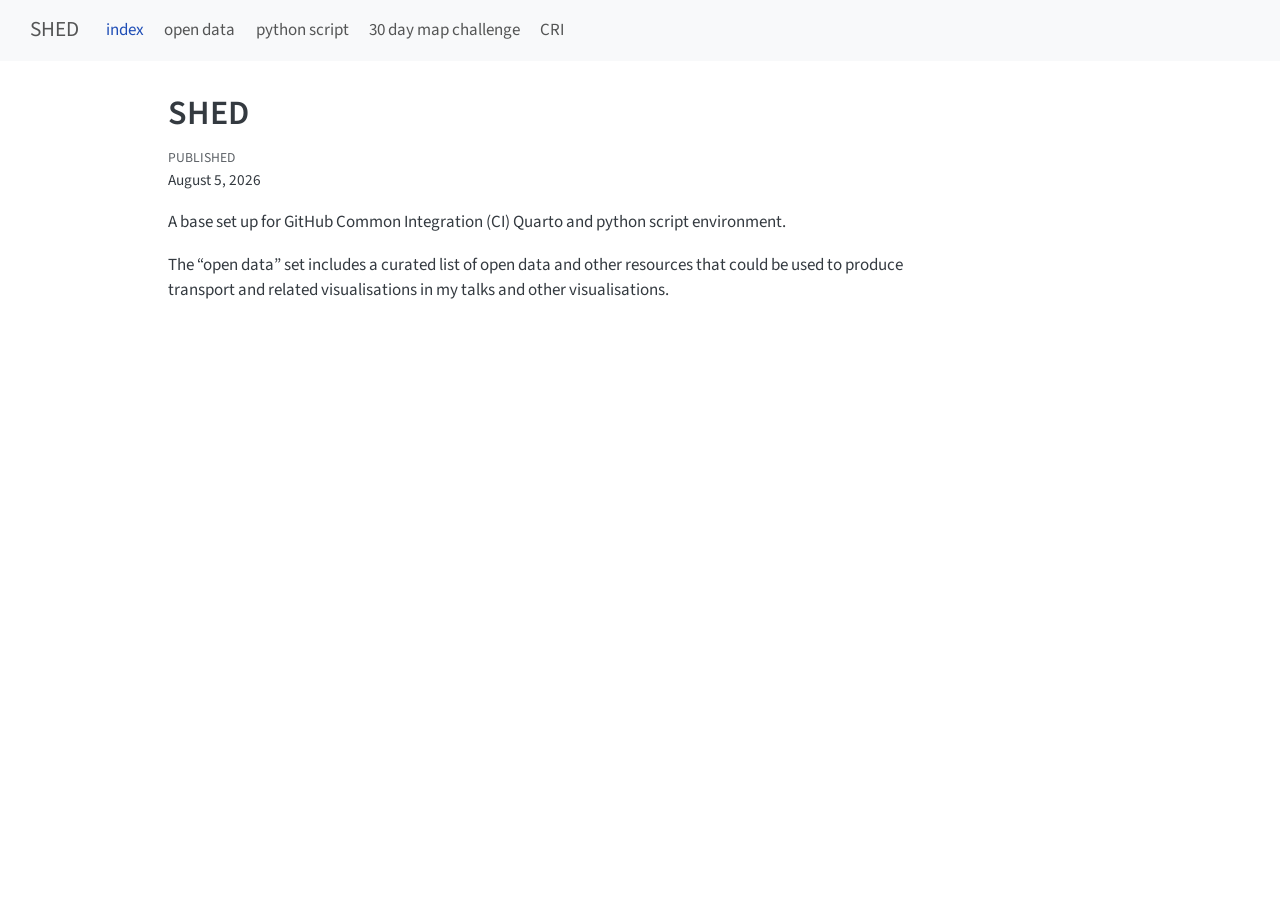
==== index.html @ ff562300 "Built site for gh-pages" ====
<!DOCTYPE html>
<html xmlns="http://www.w3.org/1999/xhtml" lang="en" xml:lang="en"><head>

<meta charset="utf-8">
<meta name="generator" content="quarto-1.5.55">

<meta name="viewport" content="width=device-width, initial-scale=1.0, user-scalable=yes">

<meta name="dcterms.date" content="2026-08-05">

<title>SHED</title>
<style>
code{white-space: pre-wrap;}
span.smallcaps{font-variant: small-caps;}
div.columns{display: flex; gap: min(4vw, 1.5em);}
div.column{flex: auto; overflow-x: auto;}
div.hanging-indent{margin-left: 1.5em; text-indent: -1.5em;}
ul.task-list{list-style: none;}
ul.task-list li input[type="checkbox"] {
  width: 0.8em;
  margin: 0 0.8em 0.2em -1em; /* quarto-specific, see https://github.com/quarto-dev/quarto-cli/issues/4556 */ 
  vertical-align: middle;
}
</style>


<script src="site_libs/quarto-nav/quarto-nav.js"></script>
<script src="site_libs/quarto-nav/headroom.min.js"></script>
<script src="site_libs/clipboard/clipboard.min.js"></script>
<script src="site_libs/quarto-search/autocomplete.umd.js"></script>
<script src="site_libs/quarto-search/fuse.min.js"></script>
<script src="site_libs/quarto-search/quarto-search.js"></script>
<meta name="quarto:offset" content="./">
<script src="site_libs/quarto-html/quarto.js"></script>
<script src="site_libs/quarto-html/popper.min.js"></script>
<script src="site_libs/quarto-html/tippy.umd.min.js"></script>
<script src="site_libs/quarto-html/anchor.min.js"></script>
<link href="site_libs/quarto-html/tippy.css" rel="stylesheet">
<link href="site_libs/quarto-html/quarto-syntax-highlighting.css" rel="stylesheet" id="quarto-text-highlighting-styles">
<script src="site_libs/bootstrap/bootstrap.min.js"></script>
<link href="site_libs/bootstrap/bootstrap-icons.css" rel="stylesheet">
<link href="site_libs/bootstrap/bootstrap.min.css" rel="stylesheet" id="quarto-bootstrap" data-mode="light">
<script id="quarto-search-options" type="application/json">{
  "location": "navbar",
  "copy-button": false,
  "collapse-after": 3,
  "panel-placement": "end",
  "type": "overlay",
  "limit": 50,
  "keyboard-shortcut": [
    "f",
    "/",
    "s"
  ],
  "show-item-context": false,
  "language": {
    "search-no-results-text": "No results",
    "search-matching-documents-text": "matching documents",
    "search-copy-link-title": "Copy link to search",
    "search-hide-matches-text": "Hide additional matches",
    "search-more-match-text": "more match in this document",
    "search-more-matches-text": "more matches in this document",
    "search-clear-button-title": "Clear",
    "search-text-placeholder": "",
    "search-detached-cancel-button-title": "Cancel",
    "search-submit-button-title": "Submit",
    "search-label": "Search"
  }
}</script>


</head>

<body class="nav-fixed">

<div id="quarto-search-results"></div>
  <header id="quarto-header" class="headroom fixed-top">
    <nav class="navbar navbar-expand-lg " data-bs-theme="dark">
      <div class="navbar-container container-fluid">
      <div class="navbar-brand-container mx-auto">
    <a class="navbar-brand" href="./index.html">
    <span class="navbar-title">SHED</span>
    </a>
  </div>
            <div id="quarto-search" class="" title="Search"></div>
          <button class="navbar-toggler" type="button" data-bs-toggle="collapse" data-bs-target="#navbarCollapse" aria-controls="navbarCollapse" role="menu" aria-expanded="false" aria-label="Toggle navigation" onclick="if (window.quartoToggleHeadroom) { window.quartoToggleHeadroom(); }">
  <span class="navbar-toggler-icon"></span>
</button>
          <div class="collapse navbar-collapse" id="navbarCollapse">
            <ul class="navbar-nav navbar-nav-scroll me-auto">
  <li class="nav-item">
    <a class="nav-link active" href="./index.html" aria-current="page"> 
<span class="menu-text">index</span></a>
  </li>  
  <li class="nav-item">
    <a class="nav-link" href="./opendata.html"> 
<span class="menu-text">open data</span></a>
  </li>  
  <li class="nav-item">
    <a class="nav-link" href="./script.html"> 
<span class="menu-text">python script</span></a>
  </li>  
  <li class="nav-item">
    <a class="nav-link" href="./30daymapchallenge.html"> 
<span class="menu-text">30 day map challenge</span></a>
  </li>  
  <li class="nav-item">
    <a class="nav-link" href="./CRI.html"> 
<span class="menu-text">CRI</span></a>
  </li>  
</ul>
          </div> <!-- /navcollapse -->
            <div class="quarto-navbar-tools">
</div>
      </div> <!-- /container-fluid -->
    </nav>
</header>
<!-- content -->
<div id="quarto-content" class="quarto-container page-columns page-rows-contents page-layout-article page-navbar">
<!-- sidebar -->
<!-- margin-sidebar -->
    <div id="quarto-margin-sidebar" class="sidebar margin-sidebar zindex-bottom">
        
    </div>
<!-- main -->
<main class="content" id="quarto-document-content">

<header id="title-block-header" class="quarto-title-block default">
<div class="quarto-title">
<h1 class="title">SHED</h1>
</div>



<div class="quarto-title-meta">

    
    <div>
    <div class="quarto-title-meta-heading">Published</div>
    <div class="quarto-title-meta-contents">
      <p class="date">August 5, 2026</p>
    </div>
  </div>
  
    
  </div>
  


</header>


<p>A base set up for GitHub Common Integration (CI) Quarto and python script environment.</p>
<p>The “open data” set includes a curated list of open data and other resources that could be used to produce transport and related visualisations in my talks and other visualisations.</p>



</main> <!-- /main -->
<script id="quarto-html-after-body" type="application/javascript">
window.document.addEventListener("DOMContentLoaded", function (event) {
  const toggleBodyColorMode = (bsSheetEl) => {
    const mode = bsSheetEl.getAttribute("data-mode");
    const bodyEl = window.document.querySelector("body");
    if (mode === "dark") {
      bodyEl.classList.add("quarto-dark");
      bodyEl.classList.remove("quarto-light");
    } else {
      bodyEl.classList.add("quarto-light");
      bodyEl.classList.remove("quarto-dark");
    }
  }
  const toggleBodyColorPrimary = () => {
    const bsSheetEl = window.document.querySelector("link#quarto-bootstrap");
    if (bsSheetEl) {
      toggleBodyColorMode(bsSheetEl);
    }
  }
  toggleBodyColorPrimary();  
  const icon = "";
  const anchorJS = new window.AnchorJS();
  anchorJS.options = {
    placement: 'right',
    icon: icon
  };
  anchorJS.add('.anchored');
  const isCodeAnnotation = (el) => {
    for (const clz of el.classList) {
      if (clz.startsWith('code-annotation-')) {                     
        return true;
      }
    }
    return false;
  }
  const onCopySuccess = function(e) {
    // button target
    const button = e.trigger;
    // don't keep focus
    button.blur();
    // flash "checked"
    button.classList.add('code-copy-button-checked');
    var currentTitle = button.getAttribute("title");
    button.setAttribute("title", "Copied!");
    let tooltip;
    if (window.bootstrap) {
      button.setAttribute("data-bs-toggle", "tooltip");
      button.setAttribute("data-bs-placement", "left");
      button.setAttribute("data-bs-title", "Copied!");
      tooltip = new bootstrap.Tooltip(button, 
        { trigger: "manual", 
          customClass: "code-copy-button-tooltip",
          offset: [0, -8]});
      tooltip.show();    
    }
    setTimeout(function() {
      if (tooltip) {
        tooltip.hide();
        button.removeAttribute("data-bs-title");
        button.removeAttribute("data-bs-toggle");
        button.removeAttribute("data-bs-placement");
      }
      button.setAttribute("title", currentTitle);
      button.classList.remove('code-copy-button-checked');
    }, 1000);
    // clear code selection
    e.clearSelection();
  }
  const getTextToCopy = function(trigger) {
      const codeEl = trigger.previousElementSibling.cloneNode(true);
      for (const childEl of codeEl.children) {
        if (isCodeAnnotation(childEl)) {
          childEl.remove();
        }
      }
      return codeEl.innerText;
  }
  const clipboard = new window.ClipboardJS('.code-copy-button:not([data-in-quarto-modal])', {
    text: getTextToCopy
  });
  clipboard.on('success', onCopySuccess);
  if (window.document.getElementById('quarto-embedded-source-code-modal')) {
    // For code content inside modals, clipBoardJS needs to be initialized with a container option
    // TODO: Check when it could be a function (https://github.com/zenorocha/clipboard.js/issues/860)
    const clipboardModal = new window.ClipboardJS('.code-copy-button[data-in-quarto-modal]', {
      text: getTextToCopy,
      container: window.document.getElementById('quarto-embedded-source-code-modal')
    });
    clipboardModal.on('success', onCopySuccess);
  }
    var localhostRegex = new RegExp(/^(?:http|https):\/\/localhost\:?[0-9]*\//);
    var mailtoRegex = new RegExp(/^mailto:/);
      var filterRegex = new RegExp("https:\/\/anisotropi4@anisotropi4\.github\.io\/shed\/");
    var isInternal = (href) => {
        return filterRegex.test(href) || localhostRegex.test(href) || mailtoRegex.test(href);
    }
    // Inspect non-navigation links and adorn them if external
 	var links = window.document.querySelectorAll('a[href]:not(.nav-link):not(.navbar-brand):not(.toc-action):not(.sidebar-link):not(.sidebar-item-toggle):not(.pagination-link):not(.no-external):not([aria-hidden]):not(.dropdown-item):not(.quarto-navigation-tool):not(.about-link)');
    for (var i=0; i<links.length; i++) {
      const link = links[i];
      if (!isInternal(link.href)) {
        // undo the damage that might have been done by quarto-nav.js in the case of
        // links that we want to consider external
        if (link.dataset.originalHref !== undefined) {
          link.href = link.dataset.originalHref;
        }
      }
    }
  function tippyHover(el, contentFn, onTriggerFn, onUntriggerFn) {
    const config = {
      allowHTML: true,
      maxWidth: 500,
      delay: 100,
      arrow: false,
      appendTo: function(el) {
          return el.parentElement;
      },
      interactive: true,
      interactiveBorder: 10,
      theme: 'quarto',
      placement: 'bottom-start',
    };
    if (contentFn) {
      config.content = contentFn;
    }
    if (onTriggerFn) {
      config.onTrigger = onTriggerFn;
    }
    if (onUntriggerFn) {
      config.onUntrigger = onUntriggerFn;
    }
    window.tippy(el, config); 
  }
  const noterefs = window.document.querySelectorAll('a[role="doc-noteref"]');
  for (var i=0; i<noterefs.length; i++) {
    const ref = noterefs[i];
    tippyHover(ref, function() {
      // use id or data attribute instead here
      let href = ref.getAttribute('data-footnote-href') || ref.getAttribute('href');
      try { href = new URL(href).hash; } catch {}
      const id = href.replace(/^#\/?/, "");
      const note = window.document.getElementById(id);
      if (note) {
        return note.innerHTML;
      } else {
        return "";
      }
    });
  }
  const xrefs = window.document.querySelectorAll('a.quarto-xref');
  const processXRef = (id, note) => {
    // Strip column container classes
    const stripColumnClz = (el) => {
      el.classList.remove("page-full", "page-columns");
      if (el.children) {
        for (const child of el.children) {
          stripColumnClz(child);
        }
      }
    }
    stripColumnClz(note)
    if (id === null || id.startsWith('sec-')) {
      // Special case sections, only their first couple elements
      const container = document.createElement("div");
      if (note.children && note.children.length > 2) {
        container.appendChild(note.children[0].cloneNode(true));
        for (let i = 1; i < note.children.length; i++) {
          const child = note.children[i];
          if (child.tagName === "P" && child.innerText === "") {
            continue;
          } else {
            container.appendChild(child.cloneNode(true));
            break;
          }
        }
        if (window.Quarto?.typesetMath) {
          window.Quarto.typesetMath(container);
        }
        return container.innerHTML
      } else {
        if (window.Quarto?.typesetMath) {
          window.Quarto.typesetMath(note);
        }
        return note.innerHTML;
      }
    } else {
      // Remove any anchor links if they are present
      const anchorLink = note.querySelector('a.anchorjs-link');
      if (anchorLink) {
        anchorLink.remove();
      }
      if (window.Quarto?.typesetMath) {
        window.Quarto.typesetMath(note);
      }
      // TODO in 1.5, we should make sure this works without a callout special case
      if (note.classList.contains("callout")) {
        return note.outerHTML;
      } else {
        return note.innerHTML;
      }
    }
  }
  for (var i=0; i<xrefs.length; i++) {
    const xref = xrefs[i];
    tippyHover(xref, undefined, function(instance) {
      instance.disable();
      let url = xref.getAttribute('href');
      let hash = undefined; 
      if (url.startsWith('#')) {
        hash = url;
      } else {
        try { hash = new URL(url).hash; } catch {}
      }
      if (hash) {
        const id = hash.replace(/^#\/?/, "");
        const note = window.document.getElementById(id);
        if (note !== null) {
          try {
            const html = processXRef(id, note.cloneNode(true));
            instance.setContent(html);
          } finally {
            instance.enable();
            instance.show();
          }
        } else {
          // See if we can fetch this
          fetch(url.split('#')[0])
          .then(res => res.text())
          .then(html => {
            const parser = new DOMParser();
            const htmlDoc = parser.parseFromString(html, "text/html");
            const note = htmlDoc.getElementById(id);
            if (note !== null) {
              const html = processXRef(id, note);
              instance.setContent(html);
            } 
          }).finally(() => {
            instance.enable();
            instance.show();
          });
        }
      } else {
        // See if we can fetch a full url (with no hash to target)
        // This is a special case and we should probably do some content thinning / targeting
        fetch(url)
        .then(res => res.text())
        .then(html => {
          const parser = new DOMParser();
          const htmlDoc = parser.parseFromString(html, "text/html");
          const note = htmlDoc.querySelector('main.content');
          if (note !== null) {
            // This should only happen for chapter cross references
            // (since there is no id in the URL)
            // remove the first header
            if (note.children.length > 0 && note.children[0].tagName === "HEADER") {
              note.children[0].remove();
            }
            const html = processXRef(null, note);
            instance.setContent(html);
          } 
        }).finally(() => {
          instance.enable();
          instance.show();
        });
      }
    }, function(instance) {
    });
  }
      let selectedAnnoteEl;
      const selectorForAnnotation = ( cell, annotation) => {
        let cellAttr = 'data-code-cell="' + cell + '"';
        let lineAttr = 'data-code-annotation="' +  annotation + '"';
        const selector = 'span[' + cellAttr + '][' + lineAttr + ']';
        return selector;
      }
      const selectCodeLines = (annoteEl) => {
        const doc = window.document;
        const targetCell = annoteEl.getAttribute("data-target-cell");
        const targetAnnotation = annoteEl.getAttribute("data-target-annotation");
        const annoteSpan = window.document.querySelector(selectorForAnnotation(targetCell, targetAnnotation));
        const lines = annoteSpan.getAttribute("data-code-lines").split(",");
        const lineIds = lines.map((line) => {
          return targetCell + "-" + line;
        })
        let top = null;
        let height = null;
        let parent = null;
        if (lineIds.length > 0) {
            //compute the position of the single el (top and bottom and make a div)
            const el = window.document.getElementById(lineIds[0]);
            top = el.offsetTop;
            height = el.offsetHeight;
            parent = el.parentElement.parentElement;
          if (lineIds.length > 1) {
            const lastEl = window.document.getElementById(lineIds[lineIds.length - 1]);
            const bottom = lastEl.offsetTop + lastEl.offsetHeight;
            height = bottom - top;
          }
          if (top !== null && height !== null && parent !== null) {
            // cook up a div (if necessary) and position it 
            let div = window.document.getElementById("code-annotation-line-highlight");
            if (div === null) {
              div = window.document.createElement("div");
              div.setAttribute("id", "code-annotation-line-highlight");
              div.style.position = 'absolute';
              parent.appendChild(div);
            }
            div.style.top = top - 2 + "px";
            div.style.height = height + 4 + "px";
            div.style.left = 0;
            let gutterDiv = window.document.getElementById("code-annotation-line-highlight-gutter");
            if (gutterDiv === null) {
              gutterDiv = window.document.createElement("div");
              gutterDiv.setAttribute("id", "code-annotation-line-highlight-gutter");
              gutterDiv.style.position = 'absolute';
              const codeCell = window.document.getElementById(targetCell);
              const gutter = codeCell.querySelector('.code-annotation-gutter');
              gutter.appendChild(gutterDiv);
            }
            gutterDiv.style.top = top - 2 + "px";
            gutterDiv.style.height = height + 4 + "px";
          }
          selectedAnnoteEl = annoteEl;
        }
      };
      const unselectCodeLines = () => {
        const elementsIds = ["code-annotation-line-highlight", "code-annotation-line-highlight-gutter"];
        elementsIds.forEach((elId) => {
          const div = window.document.getElementById(elId);
          if (div) {
            div.remove();
          }
        });
        selectedAnnoteEl = undefined;
      };
        // Handle positioning of the toggle
    window.addEventListener(
      "resize",
      throttle(() => {
        elRect = undefined;
        if (selectedAnnoteEl) {
          selectCodeLines(selectedAnnoteEl);
        }
      }, 10)
    );
    function throttle(fn, ms) {
    let throttle = false;
    let timer;
      return (...args) => {
        if(!throttle) { // first call gets through
            fn.apply(this, args);
            throttle = true;
        } else { // all the others get throttled
            if(timer) clearTimeout(timer); // cancel #2
            timer = setTimeout(() => {
              fn.apply(this, args);
              timer = throttle = false;
            }, ms);
        }
      };
    }
      // Attach click handler to the DT
      const annoteDls = window.document.querySelectorAll('dt[data-target-cell]');
      for (const annoteDlNode of annoteDls) {
        annoteDlNode.addEventListener('click', (event) => {
          const clickedEl = event.target;
          if (clickedEl !== selectedAnnoteEl) {
            unselectCodeLines();
            const activeEl = window.document.querySelector('dt[data-target-cell].code-annotation-active');
            if (activeEl) {
              activeEl.classList.remove('code-annotation-active');
            }
            selectCodeLines(clickedEl);
            clickedEl.classList.add('code-annotation-active');
          } else {
            // Unselect the line
            unselectCodeLines();
            clickedEl.classList.remove('code-annotation-active');
          }
        });
      }
  const findCites = (el) => {
    const parentEl = el.parentElement;
    if (parentEl) {
      const cites = parentEl.dataset.cites;
      if (cites) {
        return {
          el,
          cites: cites.split(' ')
        };
      } else {
        return findCites(el.parentElement)
      }
    } else {
      return undefined;
    }
  };
  var bibliorefs = window.document.querySelectorAll('a[role="doc-biblioref"]');
  for (var i=0; i<bibliorefs.length; i++) {
    const ref = bibliorefs[i];
    const citeInfo = findCites(ref);
    if (citeInfo) {
      tippyHover(citeInfo.el, function() {
        var popup = window.document.createElement('div');
        citeInfo.cites.forEach(function(cite) {
          var citeDiv = window.document.createElement('div');
          citeDiv.classList.add('hanging-indent');
          citeDiv.classList.add('csl-entry');
          var biblioDiv = window.document.getElementById('ref-' + cite);
          if (biblioDiv) {
            citeDiv.innerHTML = biblioDiv.innerHTML;
          }
          popup.appendChild(citeDiv);
        });
        return popup.innerHTML;
      });
    }
  }
});
</script>
</div> <!-- /content -->




</body></html>
---- site_libs/quarto-html/tippy.css ----
.tippy-box[data-animation=fade][data-state=hidden]{opacity:0}[data-tippy-root]{max-width:calc(100vw - 10px)}.tippy-box{position:relative;background-color:#333;color:#fff;border-radius:4px;font-size:14px;line-height:1.4;white-space:normal;outline:0;transition-property:transform,visibility,opacity}.tippy-box[data-placement^=top]>.tippy-arrow{bottom:0}.tippy-box[data-placement^=top]>.tippy-arrow:before{bottom:-7px;left:0;border-width:8px 8px 0;border-top-color:initial;transform-origin:center top}.tippy-box[data-placement^=bottom]>.tippy-arrow{top:0}.tippy-box[data-placement^=bottom]>.tippy-arrow:before{top:-7px;left:0;border-width:0 8px 8px;border-bottom-color:initial;transform-origin:center bottom}.tippy-box[data-placement^=left]>.tippy-arrow{right:0}.tippy-box[data-placement^=left]>.tippy-arrow:before{border-width:8px 0 8px 8px;border-left-color:initial;right:-7px;transform-origin:center left}.tippy-box[data-placement^=right]>.tippy-arrow{left:0}.tippy-box[data-placement^=right]>.tippy-arrow:before{left:-7px;border-width:8px 8px 8px 0;border-right-color:initial;transform-origin:center right}.tippy-box[data-inertia][data-state=visible]{transition-timing-function:cubic-bezier(.54,1.5,.38,1.11)}.tippy-arrow{width:16px;height:16px;color:#333}.tippy-arrow:before{content:"";position:absolute;border-color:transparent;border-style:solid}.tippy-content{position:relative;padding:5px 9px;z-index:1}
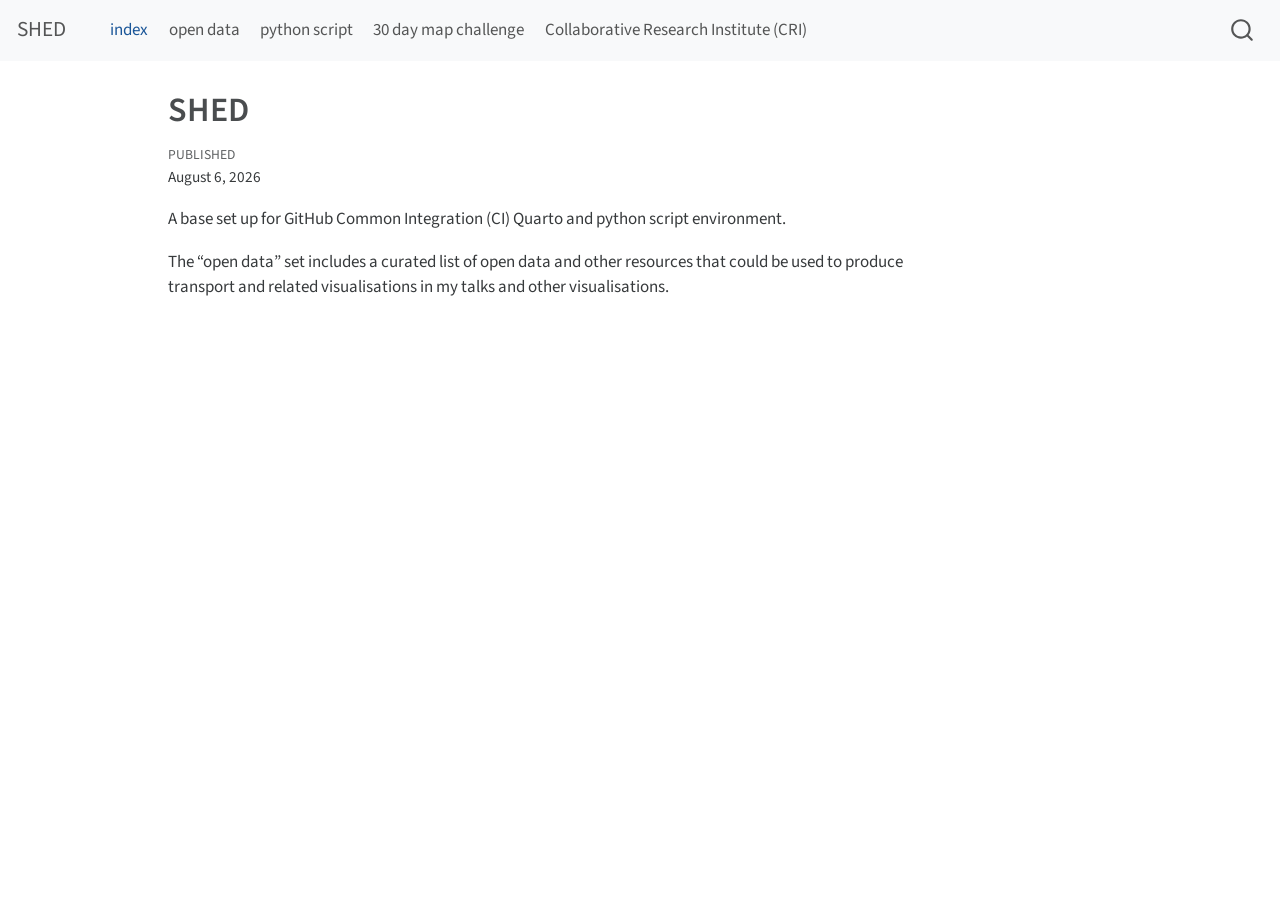
==== commit 851907a7: "Built site for gh-pages" ====
--- a/index.html
+++ b/index.html
@@ -2,11 +2,11 @@
 <html xmlns="http://www.w3.org/1999/xhtml" lang="en" xml:lang="en"><head>
 
 <meta charset="utf-8">
-<meta name="generator" content="quarto-1.5.55">
+<meta name="generator" content="quarto-1.3.340">
 
 <meta name="viewport" content="width=device-width, initial-scale=1.0, user-scalable=yes">
 
-<meta name="dcterms.date" content="2026-08-05">
+<meta name="dcterms.date" content="2026-08-06">
 
 <title>SHED</title>
 <style>
@@ -46,13 +46,7 @@
   "collapse-after": 3,
   "panel-placement": "end",
   "type": "overlay",
-  "limit": 50,
-  "keyboard-shortcut": [
-    "f",
-    "/",
-    "s"
-  ],
-  "show-item-context": false,
+  "limit": 20,
   "language": {
     "search-no-results-text": "No results",
     "search-matching-documents-text": "matching documents",
@@ -61,10 +55,8 @@
     "search-more-match-text": "more match in this document",
     "search-more-matches-text": "more matches in this document",
     "search-clear-button-title": "Clear",
-    "search-text-placeholder": "",
     "search-detached-cancel-button-title": "Cancel",
-    "search-submit-button-title": "Submit",
-    "search-label": "Search"
+    "search-submit-button-title": "Submit"
   }
 }</script>
 
@@ -75,43 +67,43 @@
 
 <div id="quarto-search-results"></div>
   <header id="quarto-header" class="headroom fixed-top">
-    <nav class="navbar navbar-expand-lg " data-bs-theme="dark">
+    <nav class="navbar navbar-expand-lg navbar-dark ">
       <div class="navbar-container container-fluid">
-      <div class="navbar-brand-container mx-auto">
+      <div class="navbar-brand-container">
     <a class="navbar-brand" href="./index.html">
     <span class="navbar-title">SHED</span>
     </a>
   </div>
             <div id="quarto-search" class="" title="Search"></div>
-          <button class="navbar-toggler" type="button" data-bs-toggle="collapse" data-bs-target="#navbarCollapse" aria-controls="navbarCollapse" role="menu" aria-expanded="false" aria-label="Toggle navigation" onclick="if (window.quartoToggleHeadroom) { window.quartoToggleHeadroom(); }">
+          <button class="navbar-toggler" type="button" data-bs-toggle="collapse" data-bs-target="#navbarCollapse" aria-controls="navbarCollapse" aria-expanded="false" aria-label="Toggle navigation" onclick="if (window.quartoToggleHeadroom) { window.quartoToggleHeadroom(); }">
   <span class="navbar-toggler-icon"></span>
 </button>
           <div class="collapse navbar-collapse" id="navbarCollapse">
             <ul class="navbar-nav navbar-nav-scroll me-auto">
   <li class="nav-item">
-    <a class="nav-link active" href="./index.html" aria-current="page"> 
-<span class="menu-text">index</span></a>
-  </li>  
-  <li class="nav-item">
-    <a class="nav-link" href="./opendata.html"> 
-<span class="menu-text">open data</span></a>
-  </li>  
-  <li class="nav-item">
-    <a class="nav-link" href="./script.html"> 
-<span class="menu-text">python script</span></a>
-  </li>  
-  <li class="nav-item">
-    <a class="nav-link" href="./30daymapchallenge.html"> 
-<span class="menu-text">30 day map challenge</span></a>
-  </li>  
-  <li class="nav-item">
-    <a class="nav-link" href="./CRI.html"> 
-<span class="menu-text">CRI</span></a>
+    <a class="nav-link active" href="./index.html" rel="" target="" aria-current="page">
+ <span class="menu-text">index</span></a>
+  </li>  
+  <li class="nav-item">
+    <a class="nav-link" href="./opendata.html" rel="" target="">
+ <span class="menu-text">open data</span></a>
+  </li>  
+  <li class="nav-item">
+    <a class="nav-link" href="./script.html" rel="" target="">
+ <span class="menu-text">python script</span></a>
+  </li>  
+  <li class="nav-item">
+    <a class="nav-link" href="./30daymapchallenge.html" rel="" target="">
+ <span class="menu-text">30 day map challenge</span></a>
+  </li>  
+  <li class="nav-item">
+    <a class="nav-link" href="./CRI.qmd" rel="" target="">
+ <span class="menu-text">Collaborative Research Institute (CRI)</span></a>
   </li>  
 </ul>
+            <div class="quarto-navbar-tools ms-auto">
+</div>
           </div> <!-- /navcollapse -->
-            <div class="quarto-navbar-tools">
-</div>
       </div> <!-- /container-fluid -->
     </nav>
 </header>
@@ -119,7 +111,7 @@
 <div id="quarto-content" class="quarto-container page-columns page-rows-contents page-layout-article page-navbar">
 <!-- sidebar -->
 <!-- margin-sidebar -->
-    <div id="quarto-margin-sidebar" class="sidebar margin-sidebar zindex-bottom">
+    <div id="quarto-margin-sidebar" class="sidebar margin-sidebar">
         
     </div>
 <!-- main -->
@@ -138,7 +130,7 @@
     <div>
     <div class="quarto-title-meta-heading">Published</div>
     <div class="quarto-title-meta-contents">
-      <p class="date">August 5, 2026</p>
+      <p class="date">August 6, 2026</p>
     </div>
   </div>
   
@@ -146,9 +138,7 @@
   </div>
   
 
-
 </header>
-
 
 <p>A base set up for GitHub Common Integration (CI) Quarto and python script environment.</p>
 <p>The “open data” set includes a curated list of open data and other resources that could be used to produce transport and related visualisations in my talks and other visualisations.</p>
@@ -191,7 +181,18 @@
     }
     return false;
   }
-  const onCopySuccess = function(e) {
+  const clipboard = new window.ClipboardJS('.code-copy-button', {
+    text: function(trigger) {
+      const codeEl = trigger.previousElementSibling.cloneNode(true);
+      for (const childEl of codeEl.children) {
+        if (isCodeAnnotation(childEl)) {
+          childEl.remove();
+        }
+      }
+      return codeEl.innerText;
+    }
+  });
+  clipboard.on('success', function(e) {
     // button target
     const button = e.trigger;
     // don't keep focus
@@ -223,50 +224,11 @@
     }, 1000);
     // clear code selection
     e.clearSelection();
-  }
-  const getTextToCopy = function(trigger) {
-      const codeEl = trigger.previousElementSibling.cloneNode(true);
-      for (const childEl of codeEl.children) {
-        if (isCodeAnnotation(childEl)) {
-          childEl.remove();
-        }
-      }
-      return codeEl.innerText;
-  }
-  const clipboard = new window.ClipboardJS('.code-copy-button:not([data-in-quarto-modal])', {
-    text: getTextToCopy
   });
-  clipboard.on('success', onCopySuccess);
-  if (window.document.getElementById('quarto-embedded-source-code-modal')) {
-    // For code content inside modals, clipBoardJS needs to be initialized with a container option
-    // TODO: Check when it could be a function (https://github.com/zenorocha/clipboard.js/issues/860)
-    const clipboardModal = new window.ClipboardJS('.code-copy-button[data-in-quarto-modal]', {
-      text: getTextToCopy,
-      container: window.document.getElementById('quarto-embedded-source-code-modal')
-    });
-    clipboardModal.on('success', onCopySuccess);
-  }
-    var localhostRegex = new RegExp(/^(?:http|https):\/\/localhost\:?[0-9]*\//);
-    var mailtoRegex = new RegExp(/^mailto:/);
-      var filterRegex = new RegExp("https:\/\/anisotropi4@anisotropi4\.github\.io\/shed\/");
-    var isInternal = (href) => {
-        return filterRegex.test(href) || localhostRegex.test(href) || mailtoRegex.test(href);
-    }
-    // Inspect non-navigation links and adorn them if external
- 	var links = window.document.querySelectorAll('a[href]:not(.nav-link):not(.navbar-brand):not(.toc-action):not(.sidebar-link):not(.sidebar-item-toggle):not(.pagination-link):not(.no-external):not([aria-hidden]):not(.dropdown-item):not(.quarto-navigation-tool):not(.about-link)');
-    for (var i=0; i<links.length; i++) {
-      const link = links[i];
-      if (!isInternal(link.href)) {
-        // undo the damage that might have been done by quarto-nav.js in the case of
-        // links that we want to consider external
-        if (link.dataset.originalHref !== undefined) {
-          link.href = link.dataset.originalHref;
-        }
-      }
-    }
-  function tippyHover(el, contentFn, onTriggerFn, onUntriggerFn) {
+  function tippyHover(el, contentFn) {
     const config = {
       allowHTML: true,
+      content: contentFn,
       maxWidth: 500,
       delay: 100,
       arrow: false,
@@ -276,17 +238,8 @@
       interactive: true,
       interactiveBorder: 10,
       theme: 'quarto',
-      placement: 'bottom-start',
+      placement: 'bottom-start'
     };
-    if (contentFn) {
-      config.content = contentFn;
-    }
-    if (onTriggerFn) {
-      config.onTrigger = onTriggerFn;
-    }
-    if (onUntriggerFn) {
-      config.onUntrigger = onUntriggerFn;
-    }
     window.tippy(el, config); 
   }
   const noterefs = window.document.querySelectorAll('a[role="doc-noteref"]');
@@ -298,130 +251,7 @@
       try { href = new URL(href).hash; } catch {}
       const id = href.replace(/^#\/?/, "");
       const note = window.document.getElementById(id);
-      if (note) {
-        return note.innerHTML;
-      } else {
-        return "";
-      }
-    });
-  }
-  const xrefs = window.document.querySelectorAll('a.quarto-xref');
-  const processXRef = (id, note) => {
-    // Strip column container classes
-    const stripColumnClz = (el) => {
-      el.classList.remove("page-full", "page-columns");
-      if (el.children) {
-        for (const child of el.children) {
-          stripColumnClz(child);
-        }
-      }
-    }
-    stripColumnClz(note)
-    if (id === null || id.startsWith('sec-')) {
-      // Special case sections, only their first couple elements
-      const container = document.createElement("div");
-      if (note.children && note.children.length > 2) {
-        container.appendChild(note.children[0].cloneNode(true));
-        for (let i = 1; i < note.children.length; i++) {
-          const child = note.children[i];
-          if (child.tagName === "P" && child.innerText === "") {
-            continue;
-          } else {
-            container.appendChild(child.cloneNode(true));
-            break;
-          }
-        }
-        if (window.Quarto?.typesetMath) {
-          window.Quarto.typesetMath(container);
-        }
-        return container.innerHTML
-      } else {
-        if (window.Quarto?.typesetMath) {
-          window.Quarto.typesetMath(note);
-        }
-        return note.innerHTML;
-      }
-    } else {
-      // Remove any anchor links if they are present
-      const anchorLink = note.querySelector('a.anchorjs-link');
-      if (anchorLink) {
-        anchorLink.remove();
-      }
-      if (window.Quarto?.typesetMath) {
-        window.Quarto.typesetMath(note);
-      }
-      // TODO in 1.5, we should make sure this works without a callout special case
-      if (note.classList.contains("callout")) {
-        return note.outerHTML;
-      } else {
-        return note.innerHTML;
-      }
-    }
-  }
-  for (var i=0; i<xrefs.length; i++) {
-    const xref = xrefs[i];
-    tippyHover(xref, undefined, function(instance) {
-      instance.disable();
-      let url = xref.getAttribute('href');
-      let hash = undefined; 
-      if (url.startsWith('#')) {
-        hash = url;
-      } else {
-        try { hash = new URL(url).hash; } catch {}
-      }
-      if (hash) {
-        const id = hash.replace(/^#\/?/, "");
-        const note = window.document.getElementById(id);
-        if (note !== null) {
-          try {
-            const html = processXRef(id, note.cloneNode(true));
-            instance.setContent(html);
-          } finally {
-            instance.enable();
-            instance.show();
-          }
-        } else {
-          // See if we can fetch this
-          fetch(url.split('#')[0])
-          .then(res => res.text())
-          .then(html => {
-            const parser = new DOMParser();
-            const htmlDoc = parser.parseFromString(html, "text/html");
-            const note = htmlDoc.getElementById(id);
-            if (note !== null) {
-              const html = processXRef(id, note);
-              instance.setContent(html);
-            } 
-          }).finally(() => {
-            instance.enable();
-            instance.show();
-          });
-        }
-      } else {
-        // See if we can fetch a full url (with no hash to target)
-        // This is a special case and we should probably do some content thinning / targeting
-        fetch(url)
-        .then(res => res.text())
-        .then(html => {
-          const parser = new DOMParser();
-          const htmlDoc = parser.parseFromString(html, "text/html");
-          const note = htmlDoc.querySelector('main.content');
-          if (note !== null) {
-            // This should only happen for chapter cross references
-            // (since there is no id in the URL)
-            // remove the first header
-            if (note.children.length > 0 && note.children[0].tagName === "HEADER") {
-              note.children[0].remove();
-            }
-            const html = processXRef(null, note);
-            instance.setContent(html);
-          } 
-        }).finally(() => {
-          instance.enable();
-          instance.show();
-        });
-      }
-    }, function(instance) {
+      return note.innerHTML;
     });
   }
       let selectedAnnoteEl;
@@ -465,7 +295,6 @@
             }
             div.style.top = top - 2 + "px";
             div.style.height = height + 4 + "px";
-            div.style.left = 0;
             let gutterDiv = window.document.getElementById("code-annotation-line-highlight-gutter");
             if (gutterDiv === null) {
               gutterDiv = window.document.createElement("div");
@@ -491,32 +320,6 @@
         });
         selectedAnnoteEl = undefined;
       };
-        // Handle positioning of the toggle
-    window.addEventListener(
-      "resize",
-      throttle(() => {
-        elRect = undefined;
-        if (selectedAnnoteEl) {
-          selectCodeLines(selectedAnnoteEl);
-        }
-      }, 10)
-    );
-    function throttle(fn, ms) {
-    let throttle = false;
-    let timer;
-      return (...args) => {
-        if(!throttle) { // first call gets through
-            fn.apply(this, args);
-            throttle = true;
-        } else { // all the others get throttled
-            if(timer) clearTimeout(timer); // cancel #2
-            timer = setTimeout(() => {
-              fn.apply(this, args);
-              timer = throttle = false;
-            }, ms);
-        }
-      };
-    }
       // Attach click handler to the DT
       const annoteDls = window.document.querySelectorAll('dt[data-target-cell]');
       for (const annoteDlNode of annoteDls) {
@@ -580,5 +383,4 @@
 
 
 
-
 </body></html>
--- a/site_libs/quarto-html/quarto-syntax-highlighting.css
+++ b/site_libs/quarto-html/quarto-syntax-highlighting.css
@@ -0,0 +1,203 @@
+/* quarto syntax highlight colors */
+:root {
+  --quarto-hl-ot-color: #003B4F;
+  --quarto-hl-at-color: #657422;
+  --quarto-hl-ss-color: #20794D;
+  --quarto-hl-an-color: #5E5E5E;
+  --quarto-hl-fu-color: #4758AB;
+  --quarto-hl-st-color: #20794D;
+  --quarto-hl-cf-color: #003B4F;
+  --quarto-hl-op-color: #5E5E5E;
+  --quarto-hl-er-color: #AD0000;
+  --quarto-hl-bn-color: #AD0000;
+  --quarto-hl-al-color: #AD0000;
+  --quarto-hl-va-color: #111111;
+  --quarto-hl-bu-color: inherit;
+  --quarto-hl-ex-color: inherit;
+  --quarto-hl-pp-color: #AD0000;
+  --quarto-hl-in-color: #5E5E5E;
+  --quarto-hl-vs-color: #20794D;
+  --quarto-hl-wa-color: #5E5E5E;
+  --quarto-hl-do-color: #5E5E5E;
+  --quarto-hl-im-color: #00769E;
+  --quarto-hl-ch-color: #20794D;
+  --quarto-hl-dt-color: #AD0000;
+  --quarto-hl-fl-color: #AD0000;
+  --quarto-hl-co-color: #5E5E5E;
+  --quarto-hl-cv-color: #5E5E5E;
+  --quarto-hl-cn-color: #8f5902;
+  --quarto-hl-sc-color: #5E5E5E;
+  --quarto-hl-dv-color: #AD0000;
+  --quarto-hl-kw-color: #003B4F;
+}
+
+/* other quarto variables */
+:root {
+  --quarto-font-monospace: SFMono-Regular, Menlo, Monaco, Consolas, "Liberation Mono", "Courier New", monospace;
+}
+
+pre > code.sourceCode > span {
+  color: #003B4F;
+}
+
+code span {
+  color: #003B4F;
+}
+
+code.sourceCode > span {
+  color: #003B4F;
+}
+
+div.sourceCode,
+div.sourceCode pre.sourceCode {
+  color: #003B4F;
+}
+
+code span.ot {
+  color: #003B4F;
+  font-style: inherit;
+}
+
+code span.at {
+  color: #657422;
+  font-style: inherit;
+}
+
+code span.ss {
+  color: #20794D;
+  font-style: inherit;
+}
+
+code span.an {
+  color: #5E5E5E;
+  font-style: inherit;
+}
+
+code span.fu {
+  color: #4758AB;
+  font-style: inherit;
+}
+
+code span.st {
+  color: #20794D;
+  font-style: inherit;
+}
+
+code span.cf {
+  color: #003B4F;
+  font-style: inherit;
+}
+
+code span.op {
+  color: #5E5E5E;
+  font-style: inherit;
+}
+
+code span.er {
+  color: #AD0000;
+  font-style: inherit;
+}
+
+code span.bn {
+  color: #AD0000;
+  font-style: inherit;
+}
+
+code span.al {
+  color: #AD0000;
+  font-style: inherit;
+}
+
+code span.va {
+  color: #111111;
+  font-style: inherit;
+}
+
+code span.bu {
+  font-style: inherit;
+}
+
+code span.ex {
+  font-style: inherit;
+}
+
+code span.pp {
+  color: #AD0000;
+  font-style: inherit;
+}
+
+code span.in {
+  color: #5E5E5E;
+  font-style: inherit;
+}
+
+code span.vs {
+  color: #20794D;
+  font-style: inherit;
+}
+
+code span.wa {
+  color: #5E5E5E;
+  font-style: italic;
+}
+
+code span.do {
+  color: #5E5E5E;
+  font-style: italic;
+}
+
+code span.im {
+  color: #00769E;
+  font-style: inherit;
+}
+
+code span.ch {
+  color: #20794D;
+  font-style: inherit;
+}
+
+code span.dt {
+  color: #AD0000;
+  font-style: inherit;
+}
+
+code span.fl {
+  color: #AD0000;
+  font-style: inherit;
+}
+
+code span.co {
+  color: #5E5E5E;
+  font-style: inherit;
+}
+
+code span.cv {
+  color: #5E5E5E;
+  font-style: italic;
+}
+
+code span.cn {
+  color: #8f5902;
+  font-style: inherit;
+}
+
+code span.sc {
+  color: #5E5E5E;
+  font-style: inherit;
+}
+
+code span.dv {
+  color: #AD0000;
+  font-style: inherit;
+}
+
+code span.kw {
+  color: #003B4F;
+  font-style: inherit;
+}
+
+.prevent-inlining {
+  content: "</";
+}
+
+/*# sourceMappingURL=debc5d5d77c3f9108843748ff7464032.css.map */
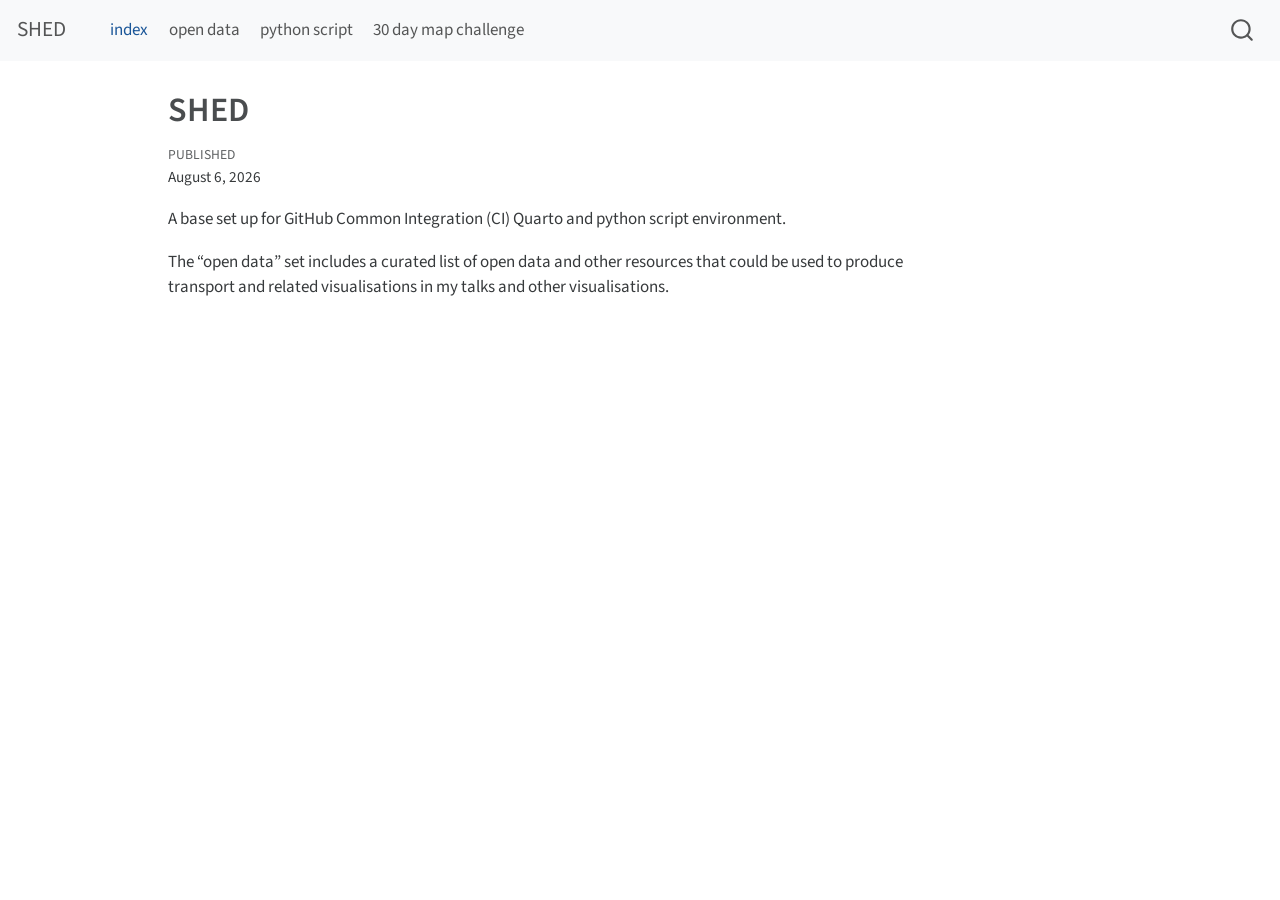
==== commit 1ebfa581: "Built site for gh-pages" ====
--- a/index.html
+++ b/index.html
@@ -96,10 +96,6 @@
     <a class="nav-link" href="./30daymapchallenge.html" rel="" target="">
  <span class="menu-text">30 day map challenge</span></a>
   </li>  
-  <li class="nav-item">
-    <a class="nav-link" href="./CRI.qmd" rel="" target="">
- <span class="menu-text">Collaborative Research Institute (CRI)</span></a>
-  </li>  
 </ul>
             <div class="quarto-navbar-tools ms-auto">
 </div>
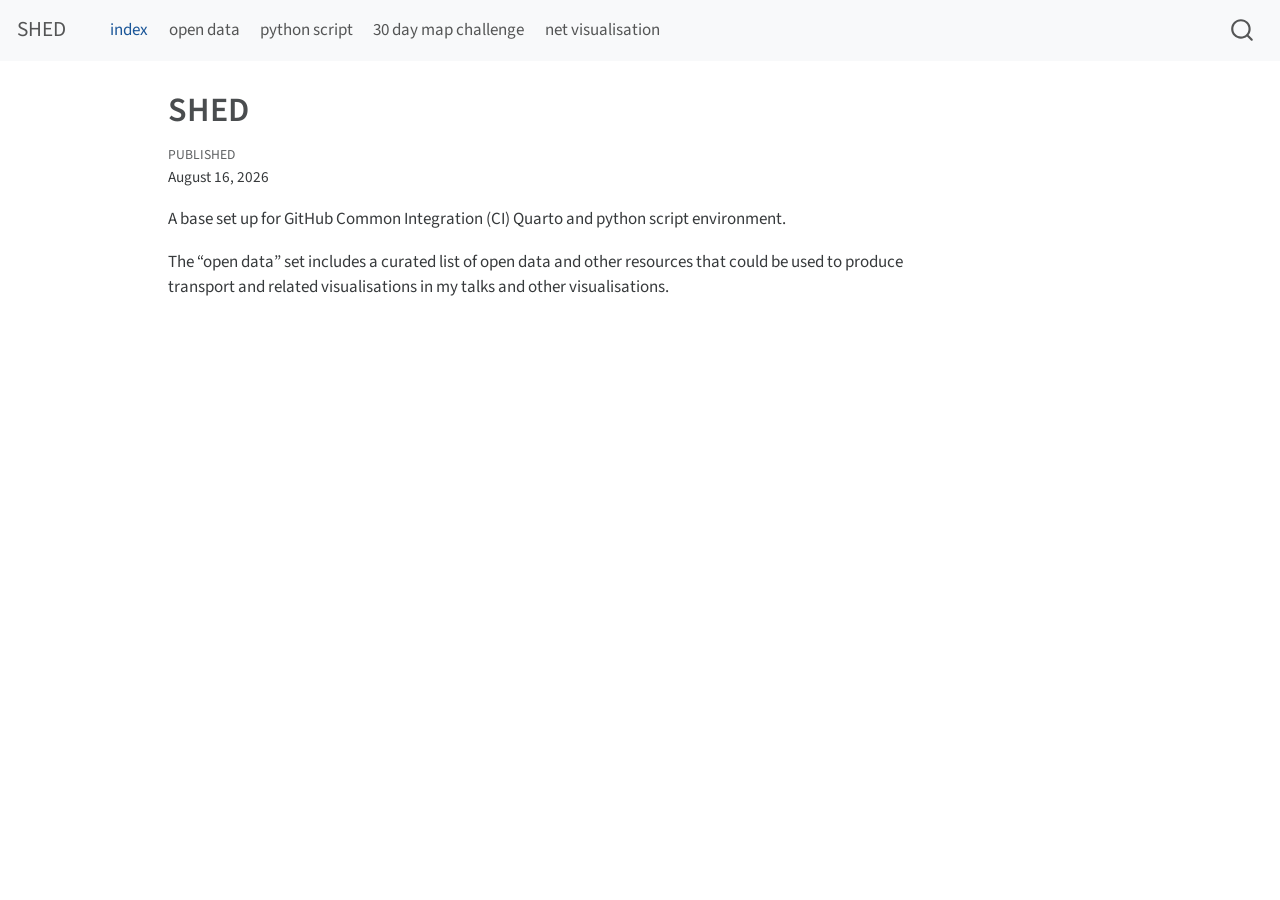
==== commit da524032: "Built site for gh-pages" ====
--- a/index.html
+++ b/index.html
@@ -6,7 +6,7 @@
 
 <meta name="viewport" content="width=device-width, initial-scale=1.0, user-scalable=yes">
 
-<meta name="dcterms.date" content="2026-08-06">
+<meta name="dcterms.date" content="2026-08-16">
 
 <title>SHED</title>
 <style>
@@ -96,6 +96,10 @@
     <a class="nav-link" href="./30daymapchallenge.html" rel="" target="">
  <span class="menu-text">30 day map challenge</span></a>
   </li>  
+  <li class="nav-item">
+    <a class="nav-link" href="./Netwerk.html" rel="" target="">
+ <span class="menu-text">net visualisation</span></a>
+  </li>  
 </ul>
             <div class="quarto-navbar-tools ms-auto">
 </div>
@@ -126,7 +130,7 @@
     <div>
     <div class="quarto-title-meta-heading">Published</div>
     <div class="quarto-title-meta-contents">
-      <p class="date">August 6, 2026</p>
+      <p class="date">August 16, 2026</p>
     </div>
   </div>
   
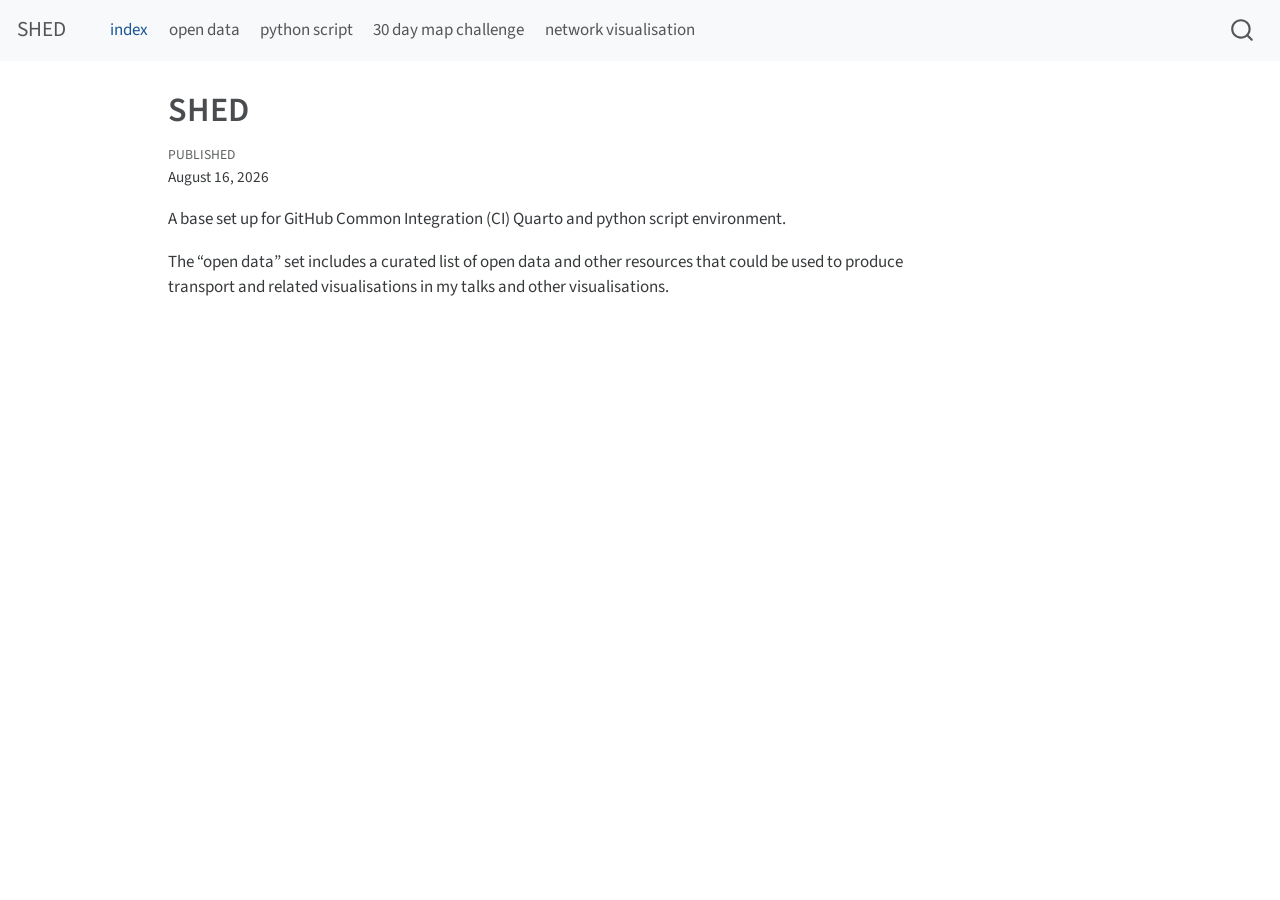
==== commit 0246edfe: "Built site for gh-pages" ====
--- a/index.html
+++ b/index.html
@@ -97,8 +97,8 @@
  <span class="menu-text">30 day map challenge</span></a>
   </li>  
   <li class="nav-item">
-    <a class="nav-link" href="./Netwerk.html" rel="" target="">
- <span class="menu-text">net visualisation</span></a>
+    <a class="nav-link" href="./Netzwerk.html" rel="" target="">
+ <span class="menu-text">network visualisation</span></a>
   </li>  
 </ul>
             <div class="quarto-navbar-tools ms-auto">
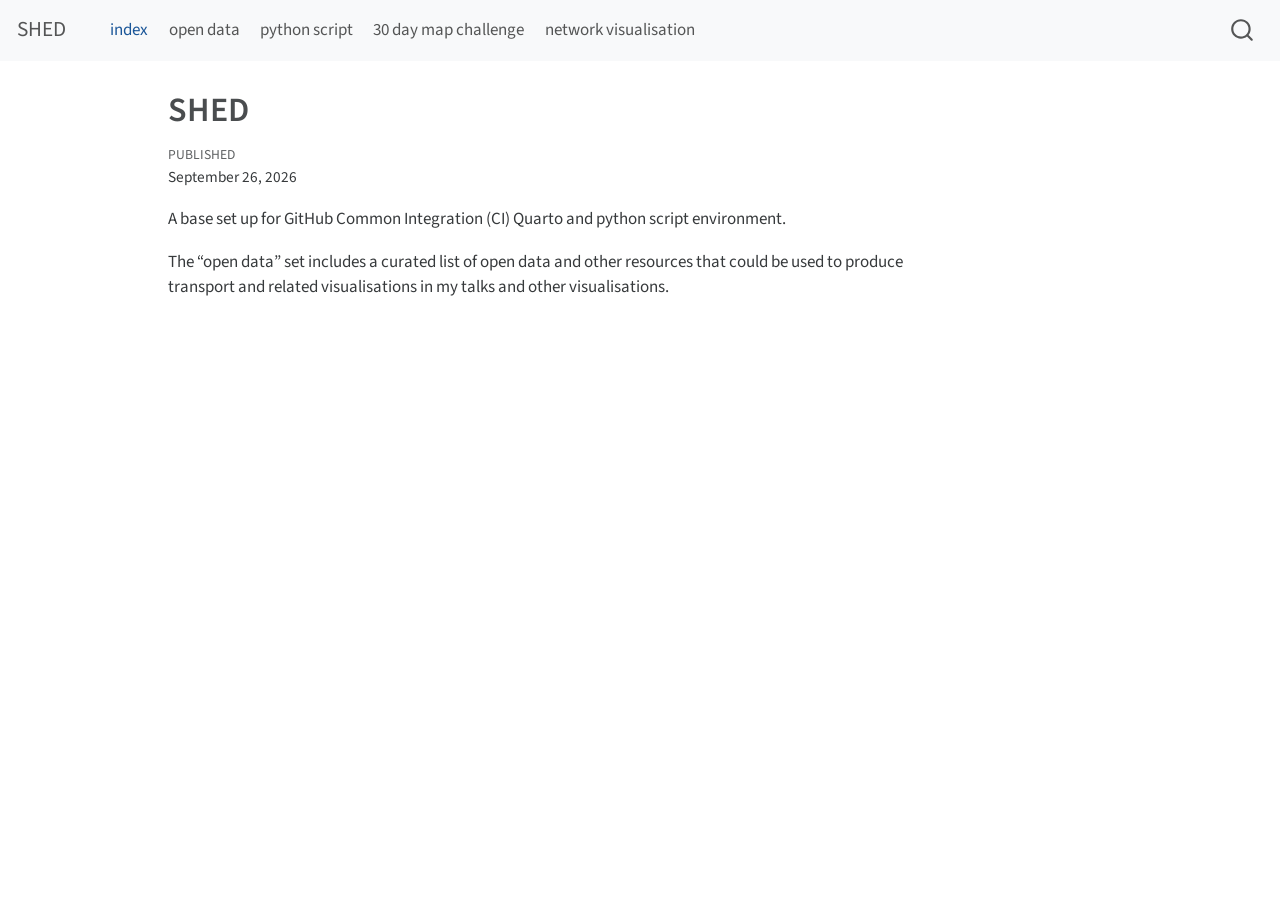
==== commit 1bd8d0cc: "Built site for gh-pages" ====
--- a/index.html
+++ b/index.html
@@ -6,7 +6,7 @@
 
 <meta name="viewport" content="width=device-width, initial-scale=1.0, user-scalable=yes">
 
-<meta name="dcterms.date" content="2026-08-16">
+<meta name="dcterms.date" content="2026-09-26">
 
 <title>SHED</title>
 <style>
@@ -130,7 +130,7 @@
     <div>
     <div class="quarto-title-meta-heading">Published</div>
     <div class="quarto-title-meta-contents">
-      <p class="date">August 16, 2026</p>
+      <p class="date">September 26, 2026</p>
     </div>
   </div>
   
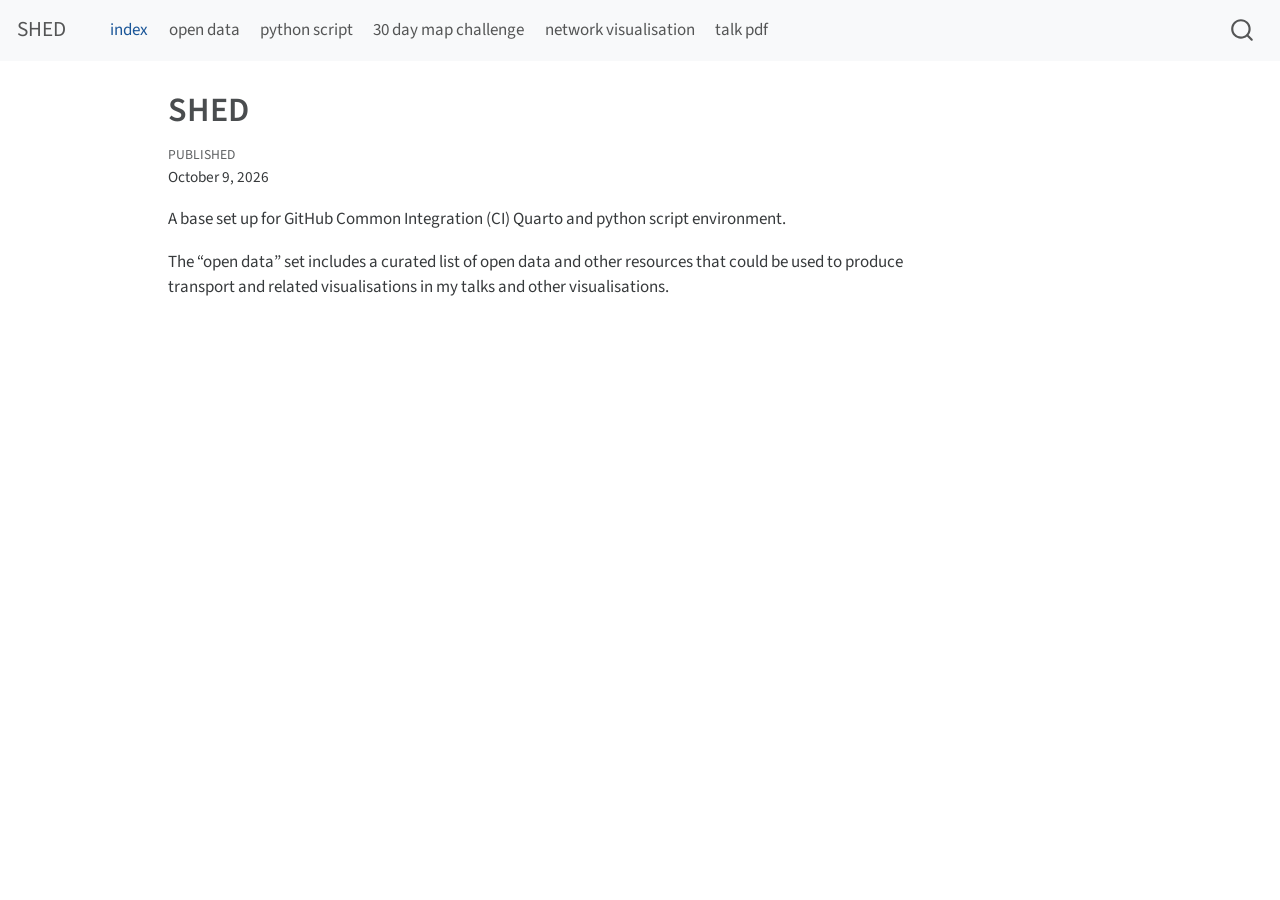
==== commit 99502d4e: "Built site for gh-pages" ====
--- a/index.html
+++ b/index.html
@@ -6,7 +6,7 @@
 
 <meta name="viewport" content="width=device-width, initial-scale=1.0, user-scalable=yes">
 
-<meta name="dcterms.date" content="2026-09-26">
+<meta name="dcterms.date" content="2026-10-09">
 
 <title>SHED</title>
 <style>
@@ -100,6 +100,10 @@
     <a class="nav-link" href="./Netzwerk.html" rel="" target="">
  <span class="menu-text">network visualisation</span></a>
   </li>  
+  <li class="nav-item">
+    <a class="nav-link" href="./Vortrag.html" rel="" target="">
+ <span class="menu-text">talk pdf</span></a>
+  </li>  
 </ul>
             <div class="quarto-navbar-tools ms-auto">
 </div>
@@ -130,7 +134,7 @@
     <div>
     <div class="quarto-title-meta-heading">Published</div>
     <div class="quarto-title-meta-contents">
-      <p class="date">September 26, 2026</p>
+      <p class="date">October 9, 2026</p>
     </div>
   </div>
   
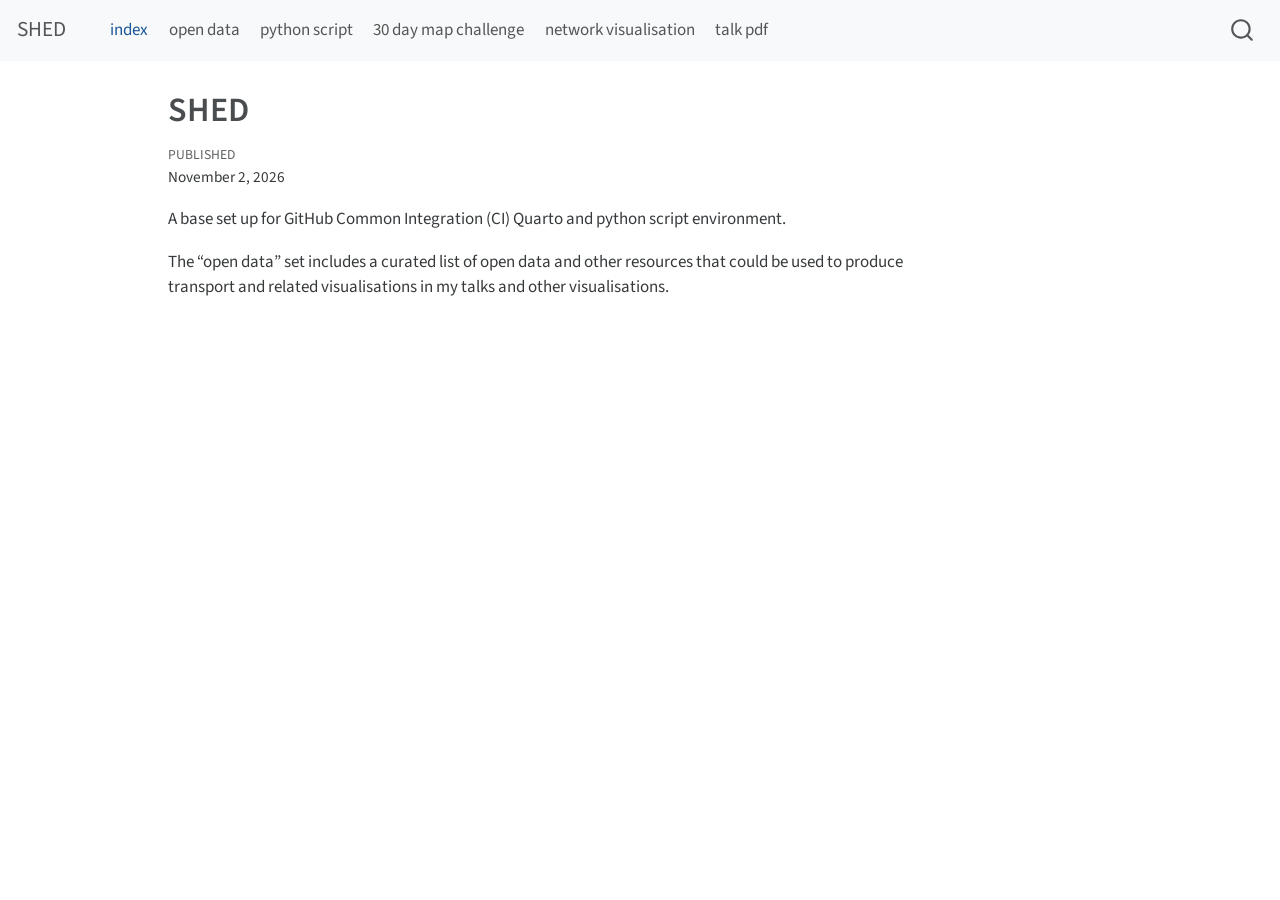
==== commit 28e116c2: "Built site for gh-pages" ====
--- a/index.html
+++ b/index.html
@@ -6,7 +6,7 @@
 
 <meta name="viewport" content="width=device-width, initial-scale=1.0, user-scalable=yes">
 
-<meta name="dcterms.date" content="2026-10-09">
+<meta name="dcterms.date" content="2026-11-02">
 
 <title>SHED</title>
 <style>
@@ -134,7 +134,7 @@
     <div>
     <div class="quarto-title-meta-heading">Published</div>
     <div class="quarto-title-meta-contents">
-      <p class="date">October 9, 2026</p>
+      <p class="date">November 2, 2026</p>
     </div>
   </div>
   
